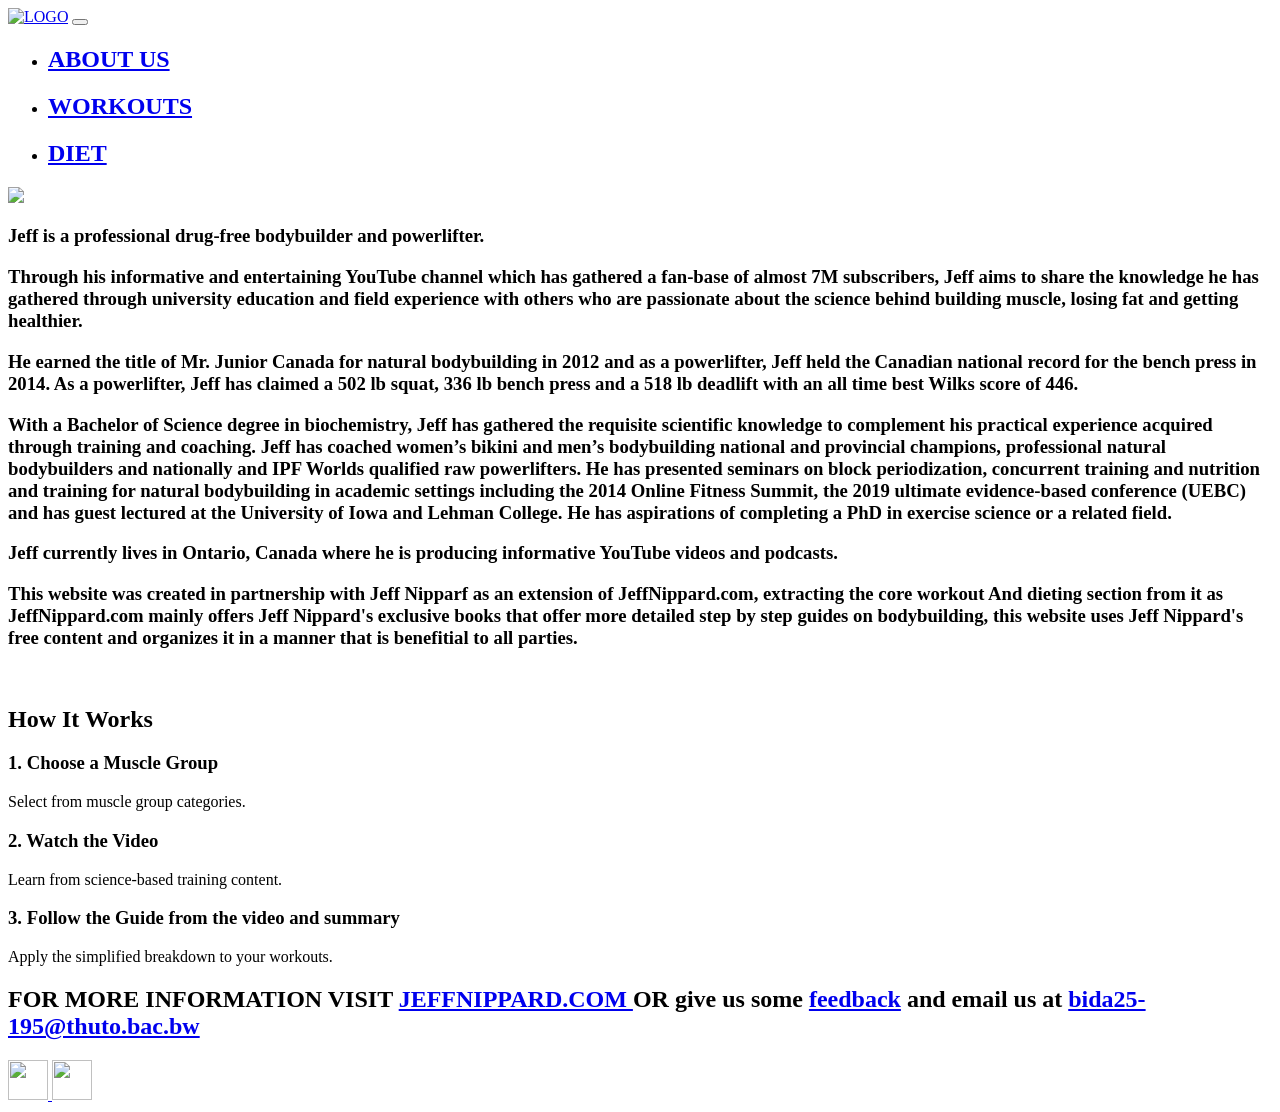
==== about.html @ 8093e041 "updated content" ====
<!DOCTYPE html>
<html>
<head lang="en">
    <meta charset="UTF-8">
    <meta name="viewport" content="width=device-width, initial-scale=1.0">
    <title>ABOUT US</title>

</head> 
<body>
     <header>
        <nav class="navbar navbar-expand-lg navbar-light bg-white" >

            <div class="container-fluid">
                <a class="navbar-brand" href="index.html"><img src="Logo_400x.jpg" alt="LOGO" width="200px" height="50px"/></a>
        <button class="navbar-toggler" type="button" data-bs-toggle="collapse" data-bs-target="#navbarNav">
            <span class="navbar-toggler-icon"></span>
        </button>

        <div class="collapse navbar-collapse" id="navbarNav">
            <ul class="navbar-nav ms-auto">

                <li class="nav-item">
                    <a class="nav-link" href="about.html"><h2>ABOUT US</h2></a>
                </li>

                <li class="nav-item">
                    <a class="nav-link" href="workout.html"><h2>WORKOUTS</h2></a>
                </li>

                <li class="nav-item">
                    <a class="nav-link" href="diet.html"><h2>DIET</h2></a>
                </li>

            </ul>
        </div>
        </div>
        </nav>
    </header>
<section class="section">
    <div class="container>">
            <div class="information"><img src="IMG_8495.JPG" /></div>
            <div class="information"><p><h3>Jeff is a professional drug-free bodybuilder and powerlifter.</h3></p>
                <p><h3>Through his informative and entertaining YouTube channel which has gathered a fan-base of almost 7M subscribers, Jeff aims to 
                    share the knowledge he has gathered through university education and field experience with others who are passionate about the 
                    science behind building muscle, losing fat and getting healthier.</h3></p>
                <p><h3>He earned the title of Mr. Junior Canada for natural bodybuilding in 2012 and as a powerlifter, Jeff held the Canadian national
                    record for the bench press in 2014. As a powerlifter, Jeff has claimed a 502 lb squat, 336 lb bench press and a 518 lb deadlift
                     with an all time best Wilks score of 446.</h3></p>
            </div>
    </div>
</section>
<section class="section">
    <div class="container">
        <p><h3>With a Bachelor of Science degree in biochemistry, Jeff has gathered the requisite scientific knowledge to complement his
                    practical experience acquired through training and coaching. Jeff has coached women’s bikini and men’s bodybuilding national
                    and provincial champions, professional natural bodybuilders and nationally and IPF Worlds qualified raw powerlifters. 
                    He has presented seminars on block periodization, concurrent training and nutrition and training for natural bodybuilding
                    in academic settings including the 2014 Online Fitness Summit, the 2019 ultimate evidence-based conference (UEBC) and has
                    guest lectured at the University of Iowa and Lehman College. He has aspirations of completing a PhD in exercise science or
                    a related field.</h3>
        </p>
        <p>
            <h3>Jeff currently lives in Ontario, Canada where he is producing informative YouTube videos and podcasts.</h3>
        </p>
        <p>
            <h3>
                This website was created in partnership with Jeff Nipparf as an extension of JeffNippard.com, extracting the core workout And
                dieting section from it as JeffNippard.com mainly offers Jeff Nippard's exclusive books that offer more detailed step by step guides
                on bodybuilding, this website uses Jeff Nippard's free content and organizes it in a manner that is benefitial to all parties.
                </h3>
            </p>
            <br>
                <h2>How It Works</h2>
                <h3>1. Choose a Muscle Group</h3>
                <p>Select from muscle group categories.</p>
                <h3>2. Watch the Video</h3>
                <p>Learn from science-based training content.</p>
                <h3>3. Follow the Guide from the video and summary</h3>
                <p>Apply the simplified breakdown to your workouts.</p>
    </div>
</section>

<footer>
    <h2>FOR MORE INFORMATION VISIT
  <a href="https://jeffnippard.com/pages/contact">
    JEFFNIPPARD.COM
  </a> OR give us some <a href="feedback.html">feedback</a> and email us at <a href="mailto:bida25-195@thuto.bac.bw" class="btn btn-success">bida25-195@thuto.bac.bw</a><a></a></h2>
    <a class="link" href="https://www.instagram.com/jeffnippard/" target="_blank">
    <img src="insta.png" style="width: 40px; height: 40px;"/>
    </a>
    <a class="link" href="https://www.facebook.com/jeffnippard/">
        <img src="fb.png" style="width: 40px; height: 40px;"/></a>
</footer>
</body>
</html>
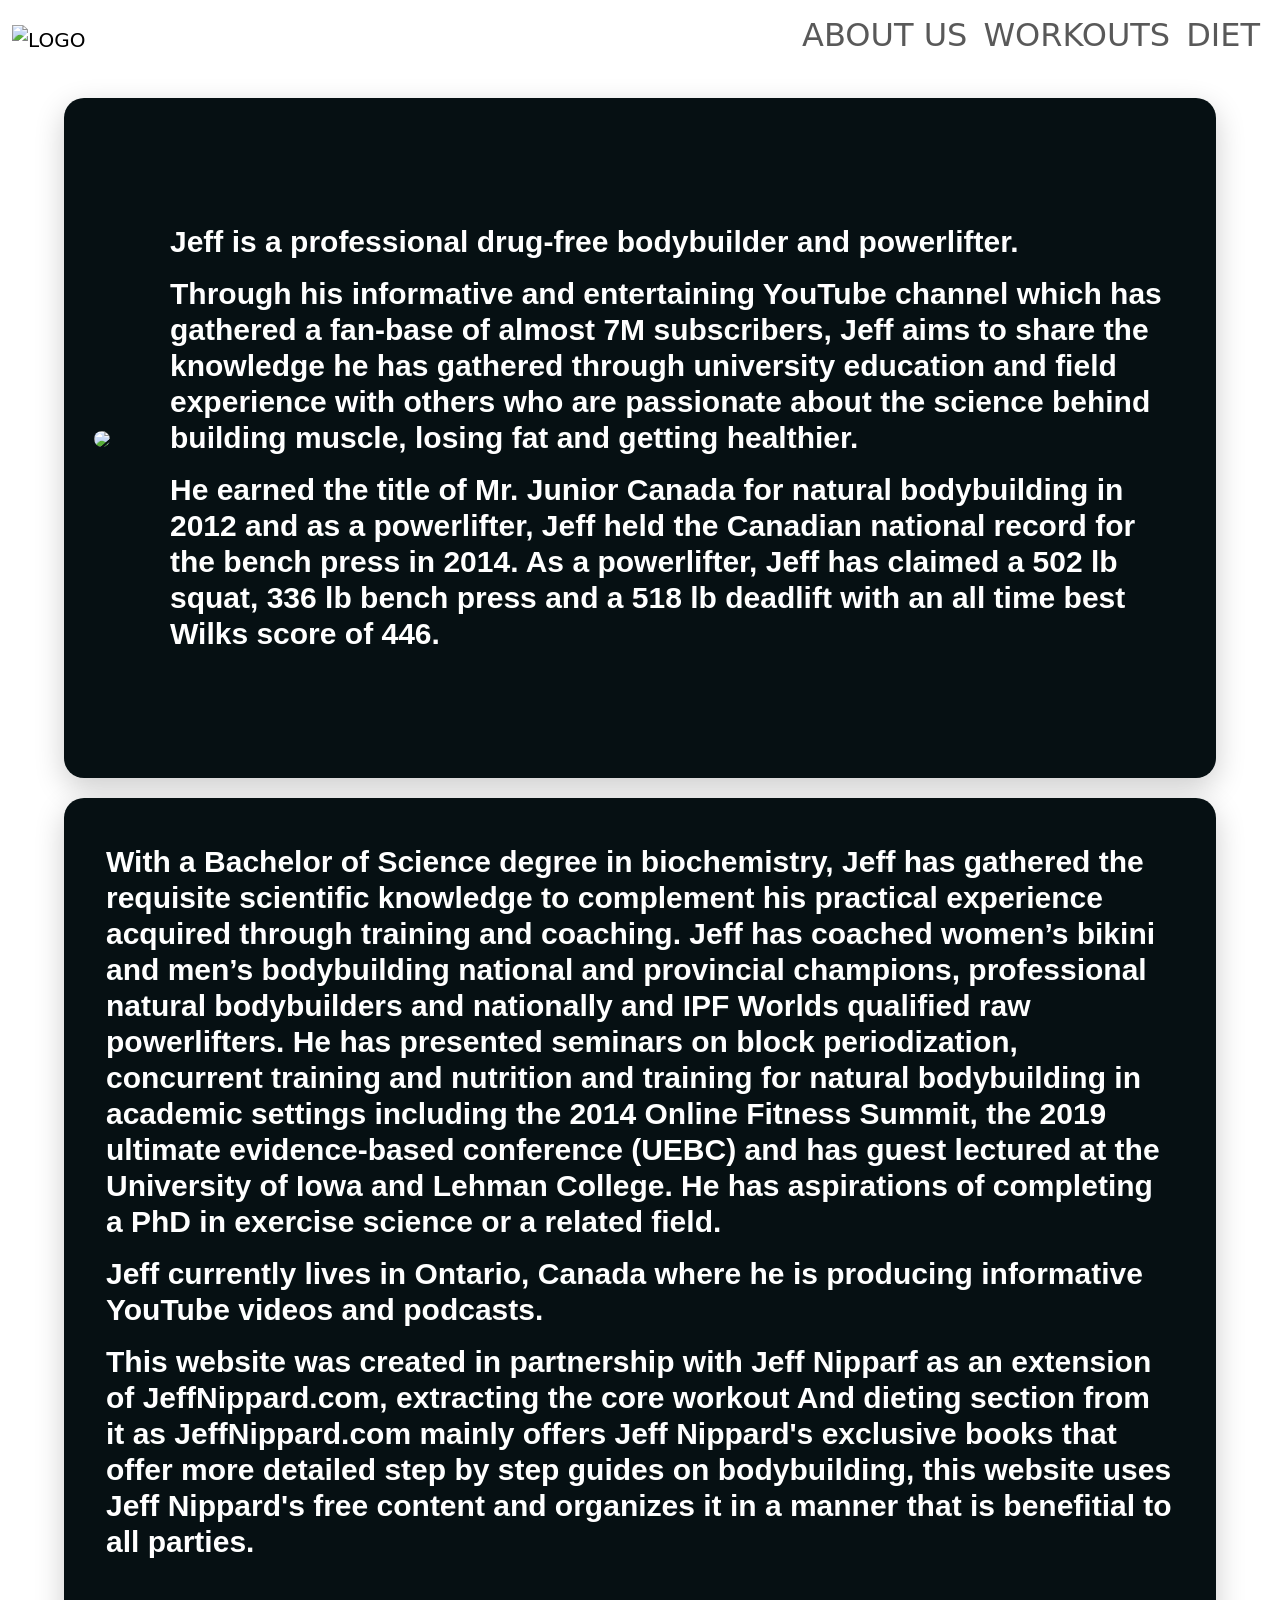
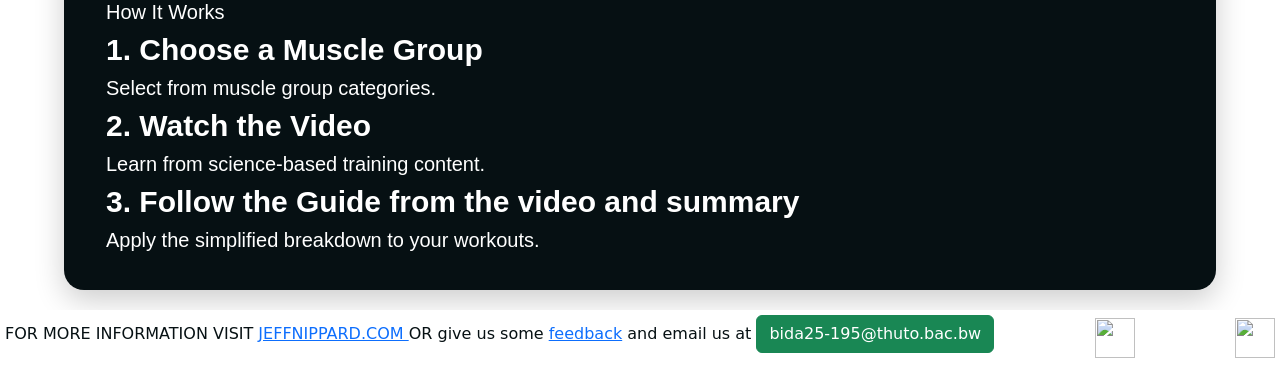
==== commit b2684164: "updated content" ====
--- a/about.html
+++ b/about.html
@@ -4,7 +4,8 @@
     <meta charset="UTF-8">
     <meta name="viewport" content="width=device-width, initial-scale=1.0">
     <title>ABOUT US</title>
-
+    <link href="https://cdn.jsdelivr.net/npm/bootstrap@5.3.0/dist/css/bootstrap.min.css" rel="stylesheet" />
+    <link href="about.css" rel="stylesheet"/>
 </head> 
 <body>
      <header>
@@ -37,9 +38,9 @@
         </nav>
     </header>
 <section class="section">
-    <div class="container>">
+    <div class="container-1">
             <div class="information"><img src="IMG_8495.JPG" /></div>
-            <div class="information"><p><h3>Jeff is a professional drug-free bodybuilder and powerlifter.</h3></p>
+            <div class="information-text"><p><h3>Jeff is a professional drug-free bodybuilder and powerlifter.</h3></p>
                 <p><h3>Through his informative and entertaining YouTube channel which has gathered a fan-base of almost 7M subscribers, Jeff aims to 
                     share the knowledge he has gathered through university education and field experience with others who are passionate about the 
                     science behind building muscle, losing fat and getting healthier.</h3></p>
@@ -72,11 +73,11 @@
             <br>
                 <h2>How It Works</h2>
                 <h3>1. Choose a Muscle Group</h3>
-                <p>Select from muscle group categories.</p>
+                <h2>Select from muscle group categories.</h2>
                 <h3>2. Watch the Video</h3>
-                <p>Learn from science-based training content.</p>
+                <h2>Learn from science-based training content.</h2>
                 <h3>3. Follow the Guide from the video and summary</h3>
-                <p>Apply the simplified breakdown to your workouts.</p>
+                <h2>Apply the simplified breakdown to your workouts.</h2>
     </div>
 </section>
 
--- a/about.css
+++ b/about.css
@@ -0,0 +1,66 @@
+.nav-link {
+    transition: transform 0.3s ease;
+    display: inline-block;
+}
+
+.nav-link:hover {
+    transform: translateY(-3px);
+    cursor: pointer;
+}
+.section{display: flex;
+    flex-direction: column;
+    align-items: center;
+    background-color: #061013;
+    border-radius: 20px;
+    padding: 30px;
+    margin: 20px auto;
+    width: 90%;
+    box-shadow: 0px 10px 30px rgba(0, 0, 0, 0.2);
+}
+.container-1 {
+  display: flex;
+  align-items: center;
+  justify-content: center;
+  gap: 60px;
+  max-width: 1100px;
+  margin: 80px auto;
+}
+.information img {
+  width: 400px;
+  border-radius: 15px;
+  object-fit: cover;
+}
+h3{
+    text-decoration: none;
+    font-family: 'Franklin Gothic Medium', 'Arial Narrow', Arial, sans-serif;
+    color: #ffffff;
+    font-size: 30px;
+    font-weight: bolder;
+}
+.section h2{
+   text-decoration: none;
+    font-family: 'Franklin Gothic Medium', 'Arial Narrow', Arial, sans-serif;
+    color: #ffffff;
+    font-size: 20px;
+    font-weight:normal; 
+}
+.muscle-card li {
+    color: #333333;
+    margin: 5px 0;
+    text-decoration: none;
+}
+
+footer{
+    background-color: #ffffff;
+    color: white;
+    padding: 5px;
+    bottom: 0;
+    width: 100%;
+    display: flex;
+    align-items: center;
+    justify-content: space-between;
+}
+footer h2{
+    color: #061013;
+    font-size: medium;
+}
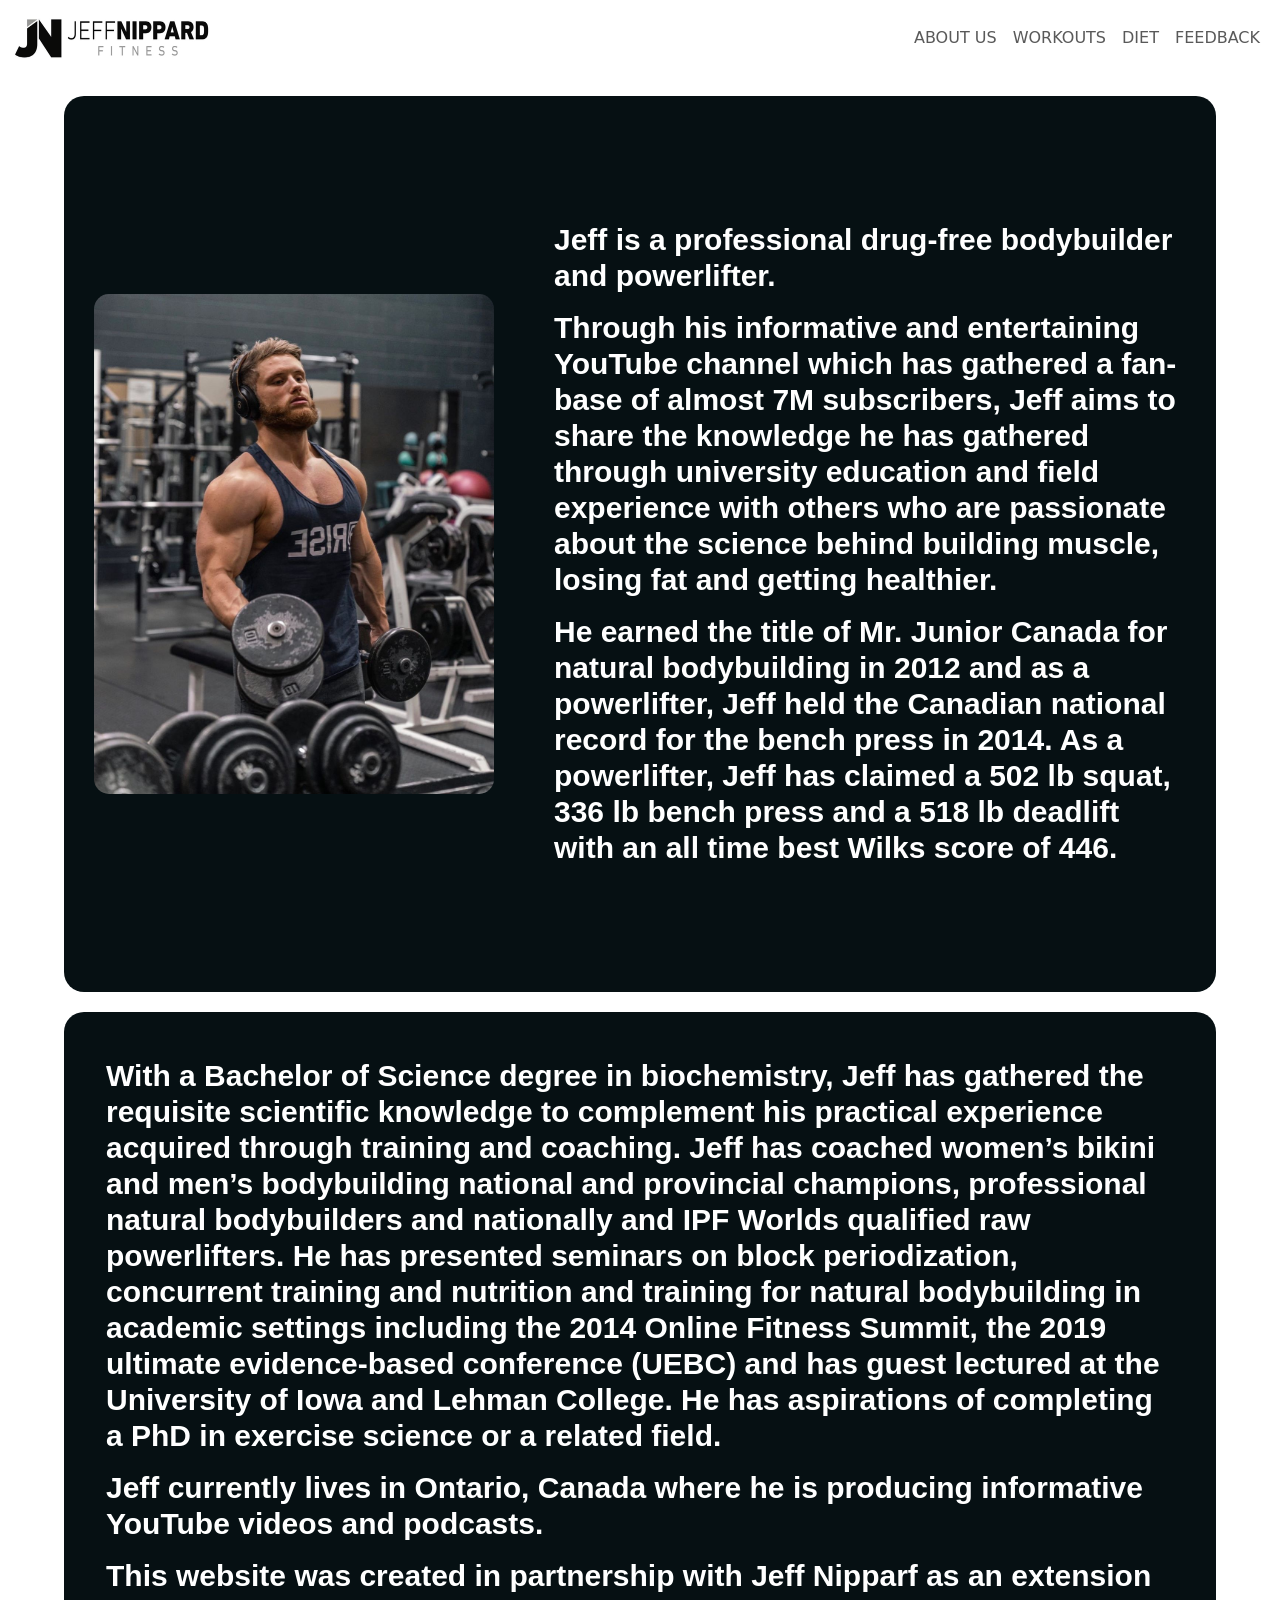
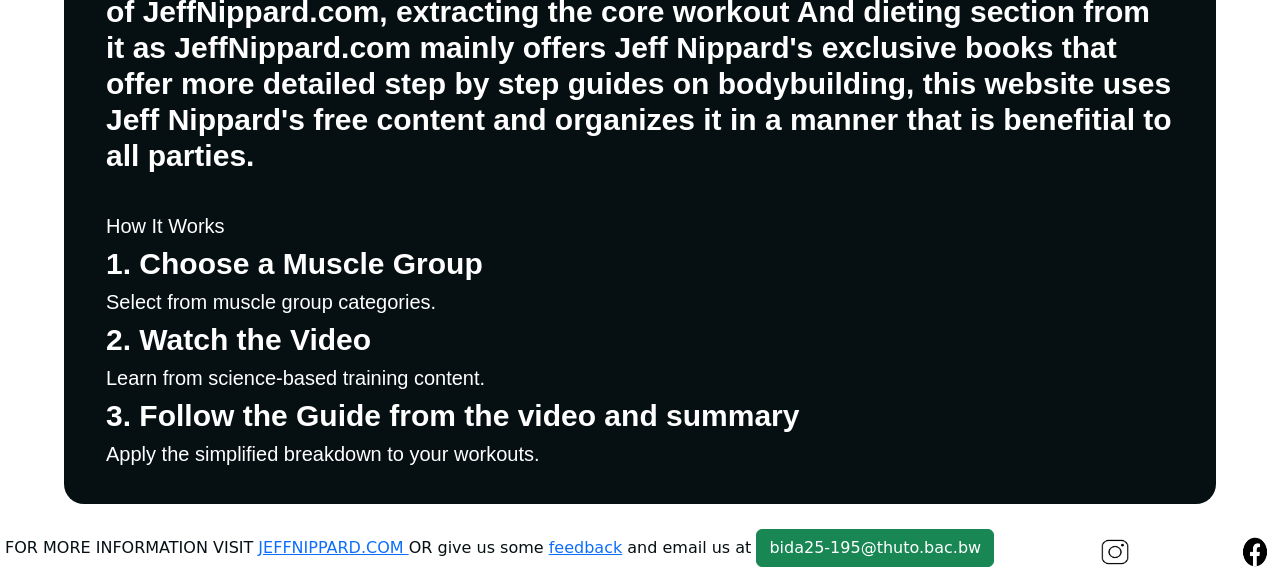
==== commit 1339c4ae: "updated content" ====
--- a/about.html
+++ b/about.html
@@ -8,33 +8,37 @@
     <link href="about.css" rel="stylesheet"/>
 </head> 
 <body>
-     <header>
-        <nav class="navbar navbar-expand-lg navbar-light bg-white" >
-
+      <header>
+        <nav class="navbar navbar-expand-lg navbar-light bg-white">
             <div class="container-fluid">
-                <a class="navbar-brand" href="index.html"><img src="Logo_400x.jpg" alt="LOGO" width="200px" height="50px"/></a>
-        <button class="navbar-toggler" type="button" data-bs-toggle="collapse" data-bs-target="#navbarNav">
-            <span class="navbar-toggler-icon"></span>
-        </button>
-
-        <div class="collapse navbar-collapse" id="navbarNav">
-            <ul class="navbar-nav ms-auto">
-
-                <li class="nav-item">
-                    <a class="nav-link" href="about.html"><h2>ABOUT US</h2></a>
-                </li>
-
-                <li class="nav-item">
-                    <a class="nav-link" href="workout.html"><h2>WORKOUTS</h2></a>
-                </li>
-
-                <li class="nav-item">
-                    <a class="nav-link" href="diet.html"><h2>DIET</h2></a>
-                </li>
-
-            </ul>
-        </div>
-        </div>
+                <a class="navbar-brand" href="index.html">
+                    <img src="Logo_400x.jpg" alt="Jeff Nippard Fitness Logo" width="200" height="50"/>
+                </a>
+                <button class="navbar-toggler" type="button"
+                    data-bs-toggle="collapse"
+                    data-bs-target="#navbarNav"
+                    aria-controls="navbarNav"
+                    aria-expanded="false"
+                    aria-label="Toggle navigation">
+                    <span class="navbar-toggler-icon"></span>
+                </button>
+                <div class="collapse navbar-collapse" id="navbarNav">
+                    <ul class="navbar-nav ms-auto">
+                        <li class="nav-item">
+                            <a class="nav-link nav-text" href="about.html">ABOUT US</a>
+                        </li>
+                        <li class="nav-item">
+                            <a class="nav-link nav-text" href="workout.html">WORKOUTS</a>
+                        </li>
+                        <li class="nav-item">
+                            <a class="nav-link nav-text" href="diet.html">DIET</a>
+                        </li>
+                        <li class="nav-item">
+                            <a class="nav-link nav-text" href="feedback.html">FEEDBACK</a>
+                        </li>
+                    </ul>
+                </div>
+            </div>
         </nav>
     </header>
 <section class="section">
@@ -92,5 +96,6 @@
     <a class="link" href="https://www.facebook.com/jeffnippard/">
         <img src="fb.png" style="width: 40px; height: 40px;"/></a>
 </footer>
+<script src="https://cdn.jsdelivr.net/npm/bootstrap@5.3.0/dist/js/bootstrap.bundle.min.js"></script>
 </body>
 </html>
--- a/about.css
+++ b/about.css
@@ -15,7 +15,6 @@
     padding: 30px;
     margin: 20px auto;
     width: 90%;
-    box-shadow: 0px 10px 30px rgba(0, 0, 0, 0.2);
 }
 .container-1 {
   display: flex;
